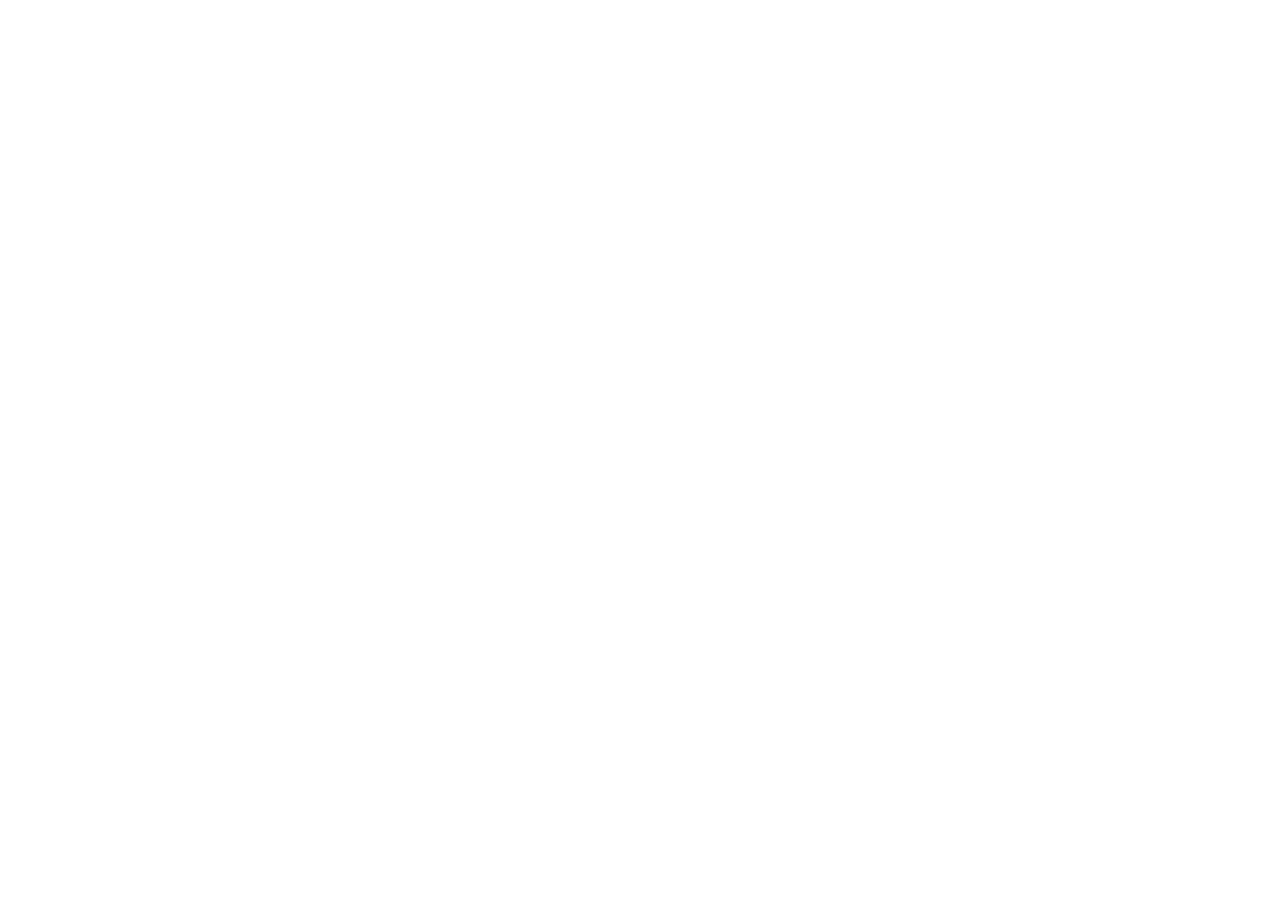
==== index.html @ e9f8ecaa "set bart inital position" ====
<!DOCTYPE html>
<html lang="en" dir="ltr">
  <head>
    <meta charset="utf-8">
    <meta name="viewport" content="width=device-width, initial-scale=1.0">
    <meta http-equiv="X-UA-Compatible" content="ie=edge">
    <link rel="stylesheet" href="C:\Users\HP\Desktop\si\Animation\css\style.css">
    <title>Walk in the Park</title>
  </head>

  <body>
      <div class="multi-background"> </div>
      <div class="bart">
        <img src="C:\Users\HP\Desktop\si\Animation\images\bart.png" alt="">
      </div>
  </body>

</html>
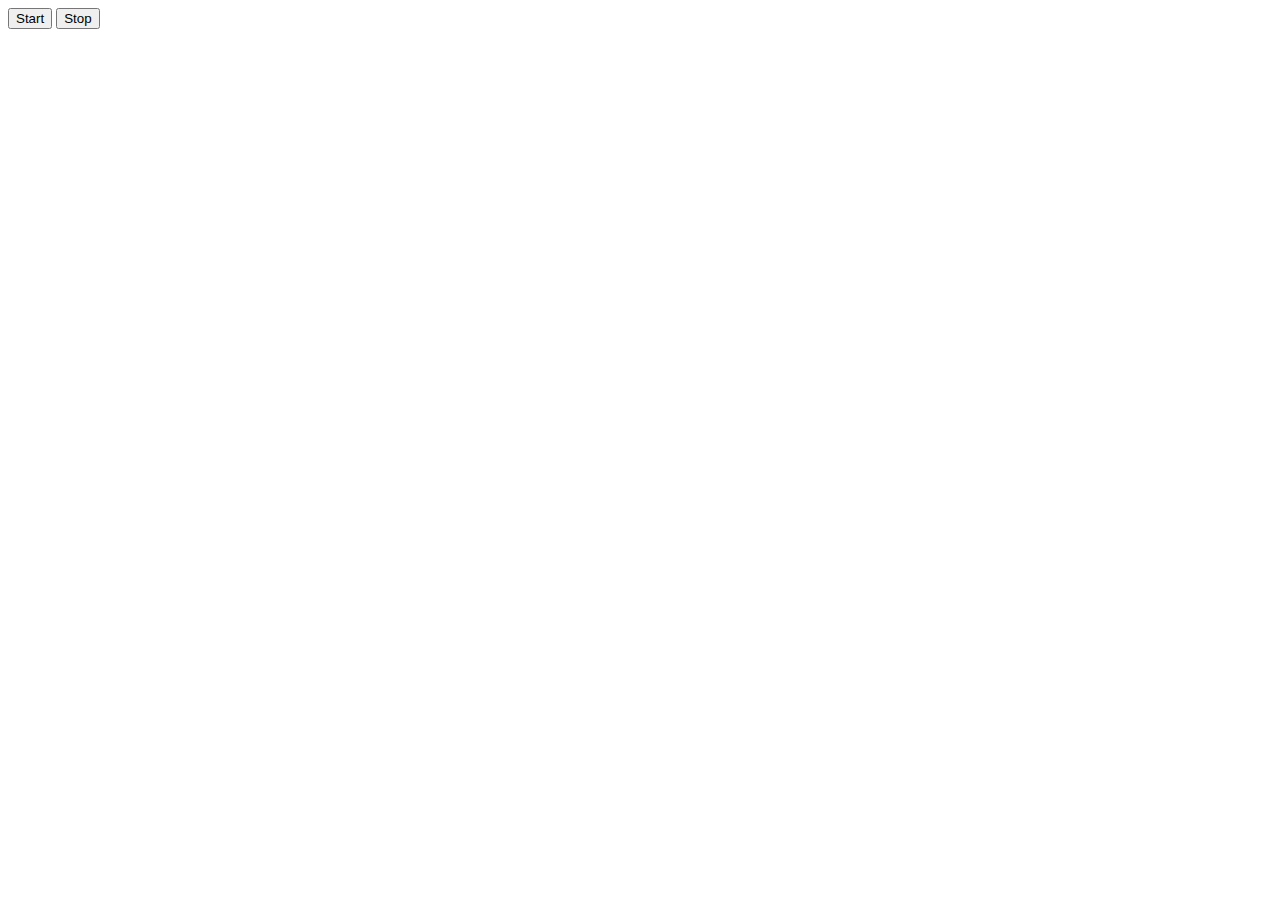
==== commit 441779d8: "trying to add start stop animation using js" ====
--- a/index.html
+++ b/index.html
@@ -10,9 +10,10 @@
 
   <body>
       <div class="multi-background"> </div>
-      <div class="bart">
-        <img src="C:\Users\HP\Desktop\si\Animation\images\bart.png" alt="">
-      </div>
+      <div class="man"> </div>
+       <button id="start" onclick="start()">Start</button>
+       <button id="stop" onclick="stop()">Stop</button>
+      <script src="../js/animation.js" type="text/javascript"> </script>
   </body>
 
 </html>
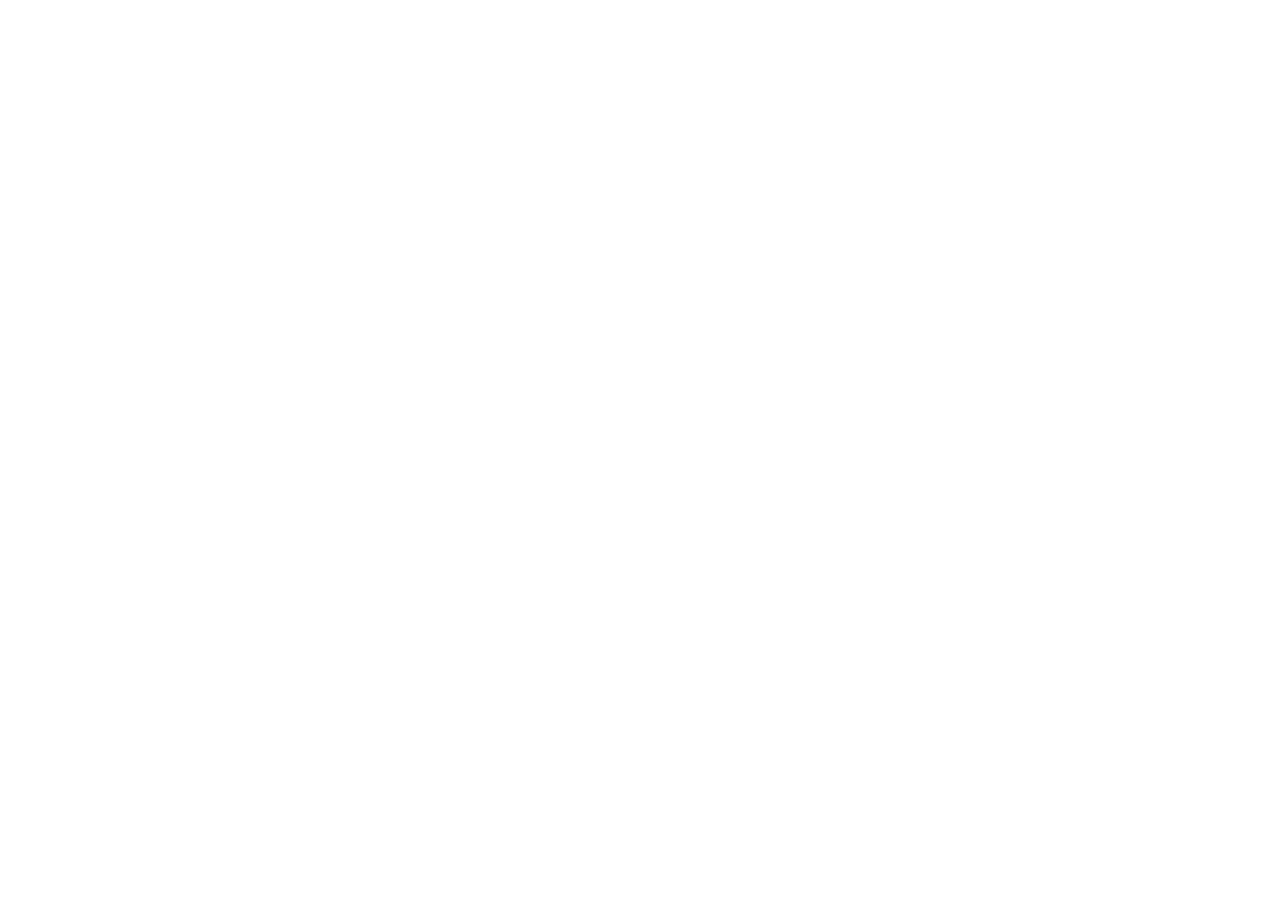
==== commit 420d1de6: "coded man sprite using js" ====
--- a/index.html
+++ b/index.html
@@ -8,12 +8,10 @@
     <title>Walk in the Park</title>
   </head>
 
-  <body>
-      <div class="multi-background"> </div>
-      <div class="man"> </div>
-       <button id="start" onclick="start()">Start</button>
-       <button id="stop" onclick="stop()">Stop</button>
-      <script src="../js/animation.js" type="text/javascript"> </script>
+  <body onmouseover="animateScript()" onmouseout="stopAnimate()">
+      <div id="bg"> </div>
+      <div id="man"> </div>
+      <script src="C:\Users\HP\Desktop\si\Animation\js\animation.js">  </script>
   </body>
 
 </html>
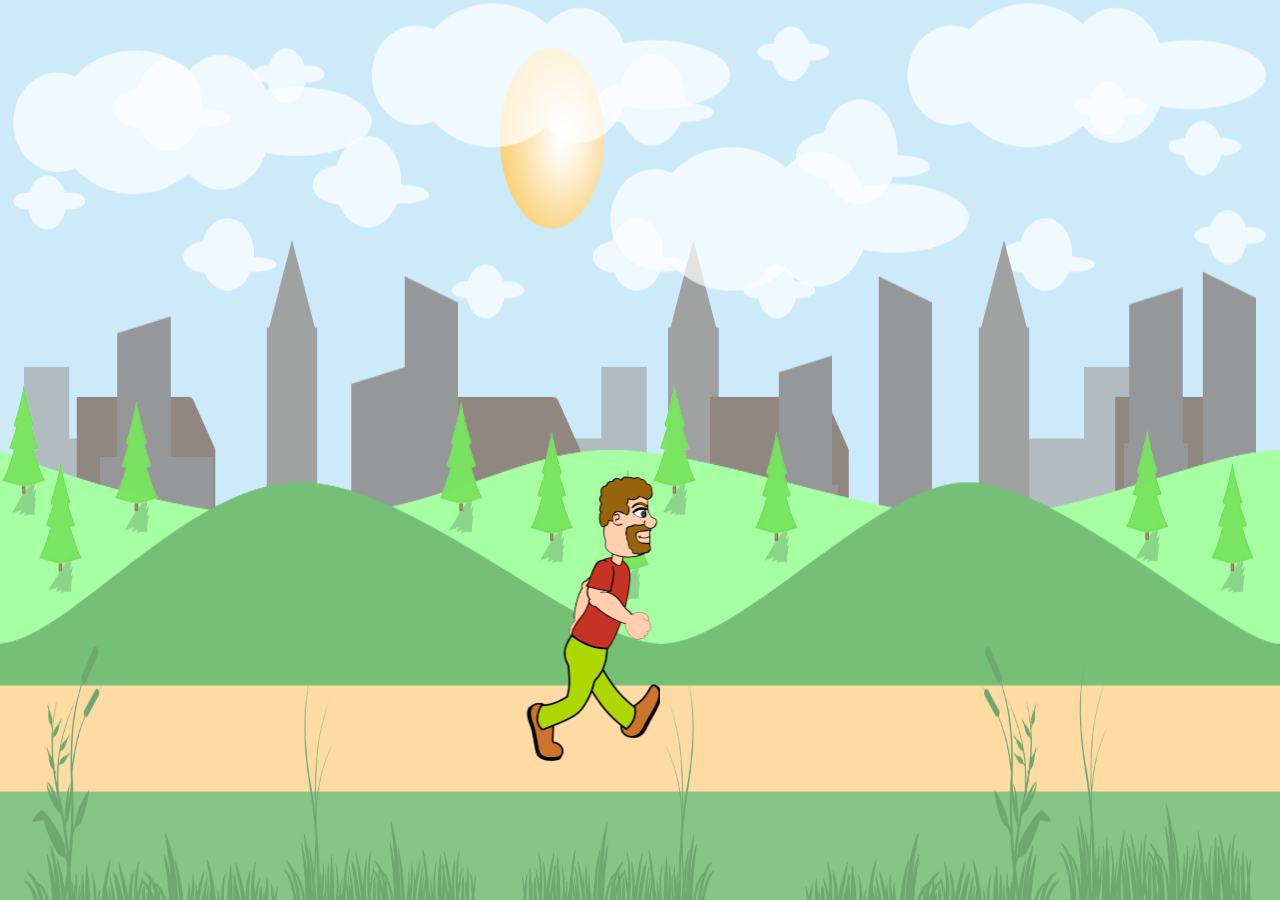
==== commit 291658f7: "Update index.html" ====
--- a/index.html
+++ b/index.html
@@ -4,14 +4,14 @@
     <meta charset="utf-8">
     <meta name="viewport" content="width=device-width, initial-scale=1.0">
     <meta http-equiv="X-UA-Compatible" content="ie=edge">
-    <link rel="stylesheet" href="C:\Users\HP\Desktop\si\Animation\css\style.css">
+    <link rel="stylesheet" href="./css/style.css">
     <title>Walk in the Park</title>
   </head>
 
   <body onmouseover="animateScript()" onmouseout="stopAnimate()">
       <div id="bg"> </div>
       <div id="man"> </div>
-      <script src="C:\Users\HP\Desktop\si\Animation\js\animation.js">  </script>
+      <script src="./js/animation.js">  </script>
   </body>
 
 </html>
--- a/css/style.css
+++ b/css/style.css
@@ -0,0 +1,47 @@
+* {
+  margin: 0px;
+  padding: 0px;
+}
+html {
+  width: 100%;
+  height: 100%;
+}
+
+#bg {
+  width: 100vw;
+  height: 100vh;
+  background-color: #555;
+  background-image: url('../images/5.png'),
+                    url('../images/4.png'),
+                    url('../images/3.png'),
+                    url('../images/2.png'),
+                    url('../images/1.png');
+  background-size: 100vw 100%;
+  background-position: 0px 0px;
+}
+
+#man{
+  position: absolute;
+  height: 300px;
+  width: 148.35px;
+  background-image: url('../images/man.png');
+  bottom: 15%;
+  left: 40%;
+}
+
+@keyframes bg {
+  from {
+    background-position: 7800px 0px,
+                         6500px 0px,
+                         5200px 0px,
+                         3900px 0px,
+                         2600px 0px;
+  }
+  to {
+    background-position: 0px 0px,
+                         0px 0px,
+                         0px 0px,
+                         0px 0px,
+                         0px 0px;
+  }
+}
